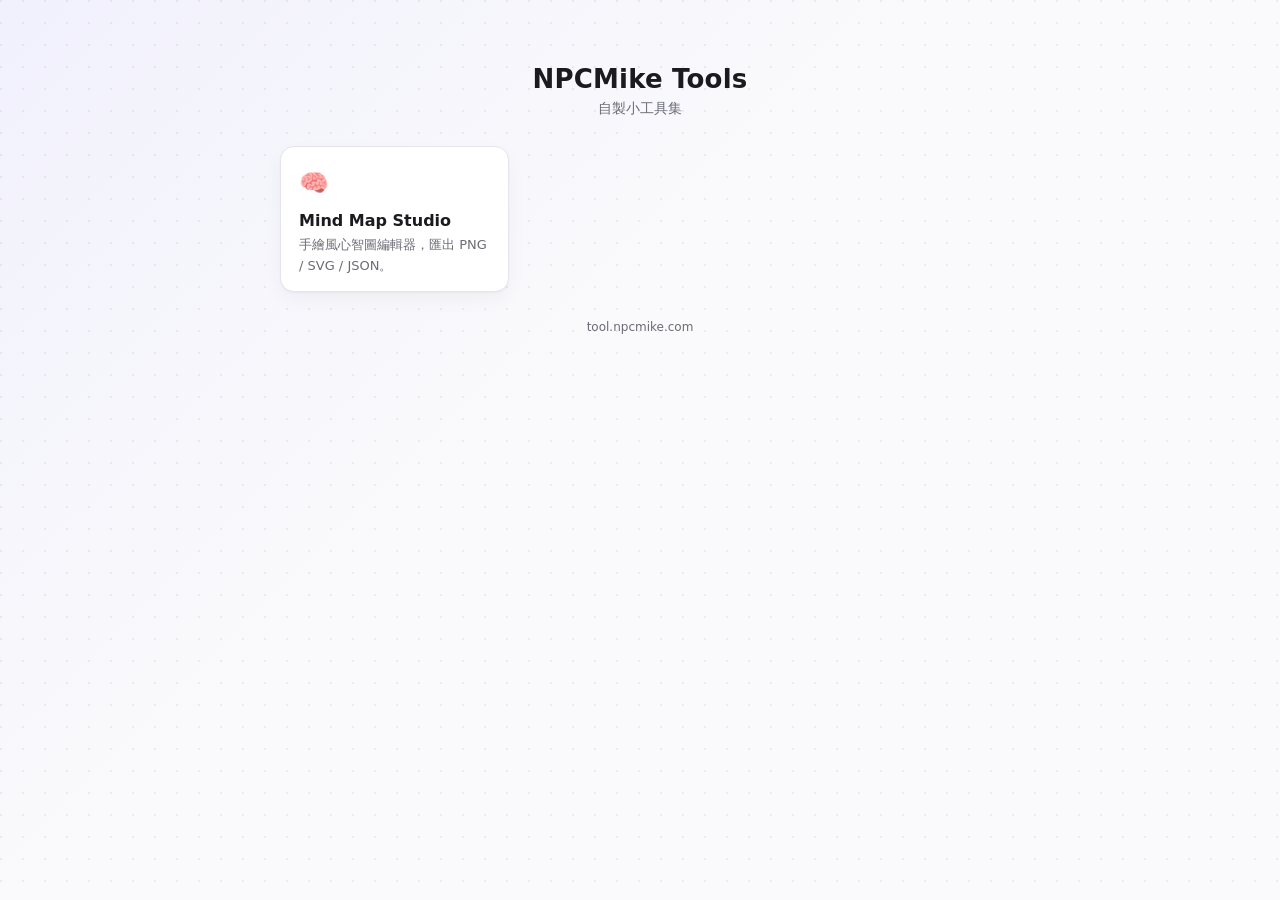
==== index.html @ c2962919 "Initial tools hub: landing page + Mind Map Studio at /mind Static GitHub Pages site for tool.npcmike" ====
<!doctype html>
<html lang="zh-Hant">
  <head>
    <meta charset="utf-8" />
    <meta name="viewport" content="width=device-width, initial-scale=1" />
    <title>NPCMike Tools</title>
    <style>
      :root {
        color-scheme: light;
        --ink: #1b1b1f;
        --muted: #6b6b76;
        --line: #e5e5ee;
        --accent: #6965db;
      }
      * { box-sizing: border-box; }
      body {
        margin: 0;
        min-height: 100vh;
        display: flex;
        flex-direction: column;
        align-items: center;
        gap: 28px;
        padding: 64px 20px;
        background:
          radial-gradient(circle at 1px 1px, rgba(122, 122, 122, 0.12) 1px, transparent 0) 0 0 / 22px 22px,
          linear-gradient(135deg, rgba(224, 223, 255, 0.35), transparent 42%),
          #fafafc;
        color: var(--ink);
        font-family: Inter, ui-sans-serif, system-ui, -apple-system, "Segoe UI",
          "Noto Sans TC", "Microsoft JhengHei", sans-serif;
      }
      header { text-align: center; }
      h1 { font-size: 26px; margin: 0 0 6px; letter-spacing: 0.2px; }
      header p { color: var(--muted); margin: 0; font-size: 14px; }
      .grid {
        display: grid;
        grid-template-columns: repeat(auto-fill, minmax(220px, 1fr));
        gap: 16px;
        width: 100%;
        max-width: 720px;
      }
      .card {
        display: block;
        text-decoration: none;
        color: inherit;
        background: #fff;
        border: 1px solid var(--line);
        border-radius: 14px;
        padding: 18px 18px 16px;
        box-shadow: 0 1px 2px rgba(0, 0, 0, 0.04), 0 8px 20px rgba(0, 0, 0, 0.04);
        transition: transform 140ms ease, box-shadow 140ms ease, border-color 140ms ease;
      }
      .card:hover {
        transform: translateY(-3px);
        border-color: #d6d5ff;
        box-shadow: 0 1px 2px rgba(0, 0, 0, 0.05), 0 14px 30px rgba(105, 101, 219, 0.12);
      }
      .card .emoji { font-size: 24px; }
      .card strong { display: block; margin: 10px 0 4px; font-size: 16px; }
      .card span { color: var(--muted); font-size: 13px; line-height: 1.5; }
      footer { color: var(--muted); font-size: 12px; }
    </style>
  </head>
  <body>
    <header>
      <h1>NPCMike Tools</h1>
      <p>自製小工具集</p>
    </header>

    <main class="grid">
      <a class="card" href="mind/">
        <span class="emoji">🧠</span>
        <strong>Mind Map Studio</strong>
        <span>手繪風心智圖編輯器，匯出 PNG / SVG / JSON。</span>
      </a>
      <!-- 之後新增工具：複製上面的 <a class="card" href="工具資料夾/"> 區塊 -->
    </main>

    <footer>tool.npcmike.com</footer>
  </body>
</html>
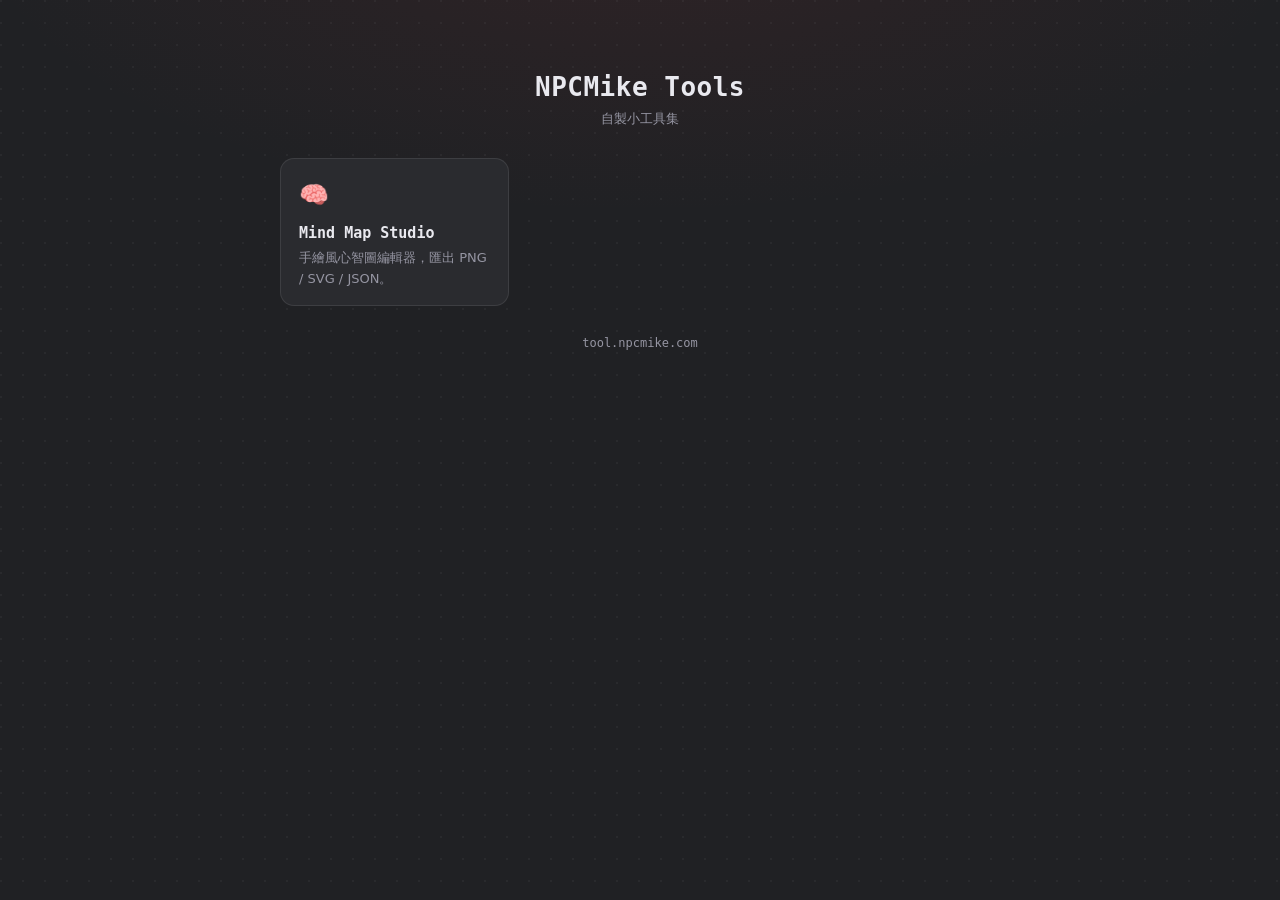
==== commit eb4836d8: "Dark hub landing page matching npcmike.com palette Charcoal #202124 background, light text, muted gr" ====
--- a/index.html
+++ b/index.html
@@ -6,11 +6,19 @@
     <title>NPCMike Tools</title>
     <style>
       :root {
-        color-scheme: light;
-        --ink: #1b1b1f;
-        --muted: #6b6b76;
-        --line: #e5e5ee;
-        --accent: #6965db;
+        color-scheme: dark;
+        --bg: #202124;
+        --surface: #2a2b2f;
+        --surface-hover: #303137;
+        --ink: #d6d6db;
+        --bright: #e9e9ef;
+        --muted: #9595a2;
+        --line: rgba(255, 255, 255, 0.09);
+        --accent: #c2455c;
+        --mono: "IBM Plex Mono", "BlexMono Nerd Font", ui-monospace, "Cascadia Code",
+          Menlo, Consolas, monospace;
+        --sans: ui-sans-serif, system-ui, -apple-system, "Segoe UI", "Noto Sans TC",
+          "Microsoft JhengHei", sans-serif;
       }
       * { box-sizing: border-box; }
       body {
@@ -19,19 +27,26 @@
         display: flex;
         flex-direction: column;
         align-items: center;
-        gap: 28px;
-        padding: 64px 20px;
+        gap: 30px;
+        padding: 72px 20px;
         background:
-          radial-gradient(circle at 1px 1px, rgba(122, 122, 122, 0.12) 1px, transparent 0) 0 0 / 22px 22px,
-          linear-gradient(135deg, rgba(224, 223, 255, 0.35), transparent 42%),
-          #fafafc;
+          radial-gradient(circle at 1px 1px, rgba(255, 255, 255, 0.04) 1px, transparent 0)
+            0 0 / 22px 22px,
+          radial-gradient(1100px 520px at 50% -12%, rgba(162, 49, 52, 0.12), transparent 62%),
+          var(--bg);
         color: var(--ink);
-        font-family: Inter, ui-sans-serif, system-ui, -apple-system, "Segoe UI",
-          "Noto Sans TC", "Microsoft JhengHei", sans-serif;
+        font-family: var(--sans);
       }
       header { text-align: center; }
-      h1 { font-size: 26px; margin: 0 0 6px; letter-spacing: 0.2px; }
-      header p { color: var(--muted); margin: 0; font-size: 14px; }
+      h1 {
+        font-family: var(--mono);
+        font-size: 26px;
+        font-weight: 600;
+        letter-spacing: 0.5px;
+        margin: 0 0 8px;
+        color: var(--bright);
+      }
+      header p { color: var(--muted); margin: 0; font-size: 13px; }
       .grid {
         display: grid;
         grid-template-columns: repeat(auto-fill, minmax(220px, 1fr));
@@ -43,22 +58,30 @@
         display: block;
         text-decoration: none;
         color: inherit;
-        background: #fff;
+        background: var(--surface);
         border: 1px solid var(--line);
         border-radius: 14px;
         padding: 18px 18px 16px;
-        box-shadow: 0 1px 2px rgba(0, 0, 0, 0.04), 0 8px 20px rgba(0, 0, 0, 0.04);
-        transition: transform 140ms ease, box-shadow 140ms ease, border-color 140ms ease;
+        transition: transform 140ms ease, box-shadow 140ms ease, border-color 140ms ease,
+          background 140ms ease;
       }
       .card:hover {
         transform: translateY(-3px);
-        border-color: #d6d5ff;
-        box-shadow: 0 1px 2px rgba(0, 0, 0, 0.05), 0 14px 30px rgba(105, 101, 219, 0.12);
+        background: var(--surface-hover);
+        border-color: rgba(194, 69, 92, 0.55);
+        box-shadow: 0 16px 34px rgba(0, 0, 0, 0.45);
       }
       .card .emoji { font-size: 24px; }
-      .card strong { display: block; margin: 10px 0 4px; font-size: 16px; }
-      .card span { color: var(--muted); font-size: 13px; line-height: 1.5; }
-      footer { color: var(--muted); font-size: 12px; }
+      .card strong {
+        font-family: var(--mono);
+        display: block;
+        margin: 10px 0 5px;
+        font-size: 15px;
+        font-weight: 600;
+        color: var(--bright);
+      }
+      .card span { color: var(--muted); font-size: 13px; line-height: 1.55; }
+      footer { color: var(--muted); font-size: 12px; font-family: var(--mono); }
     </style>
   </head>
   <body>
